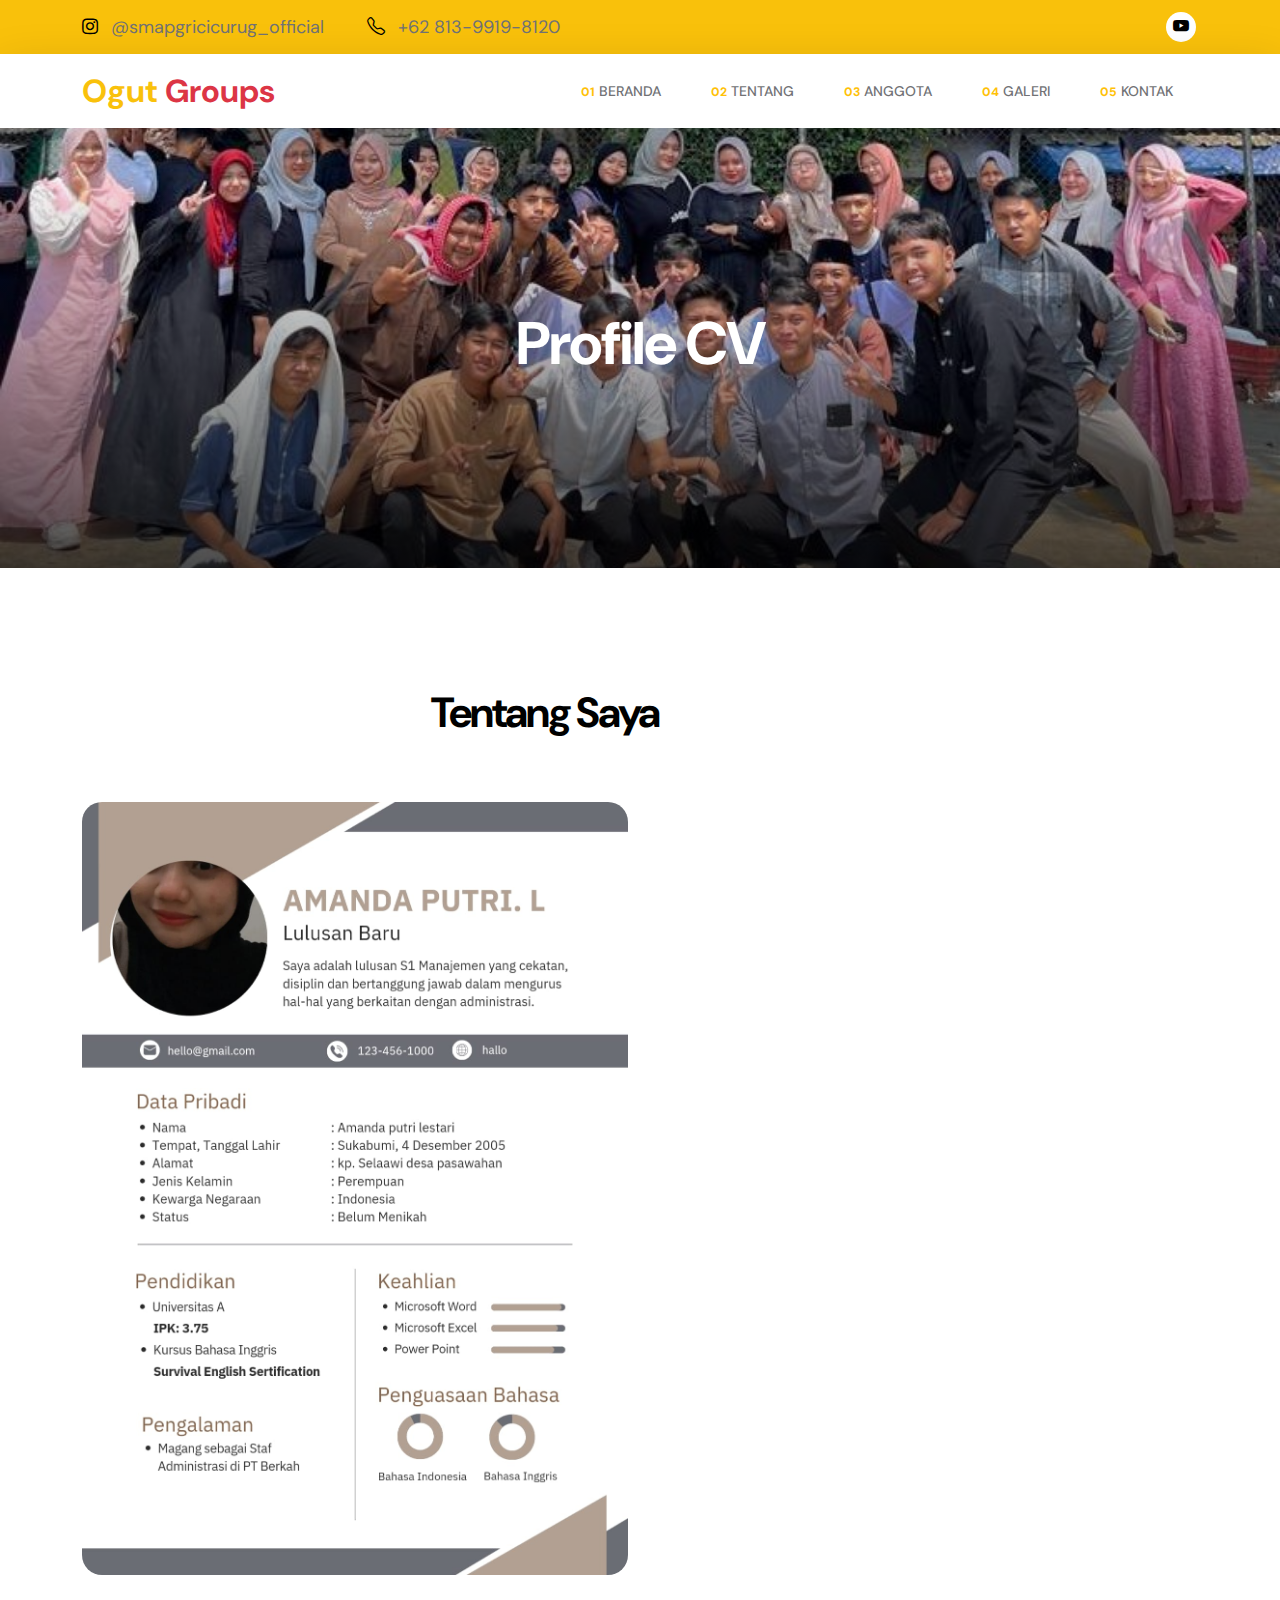
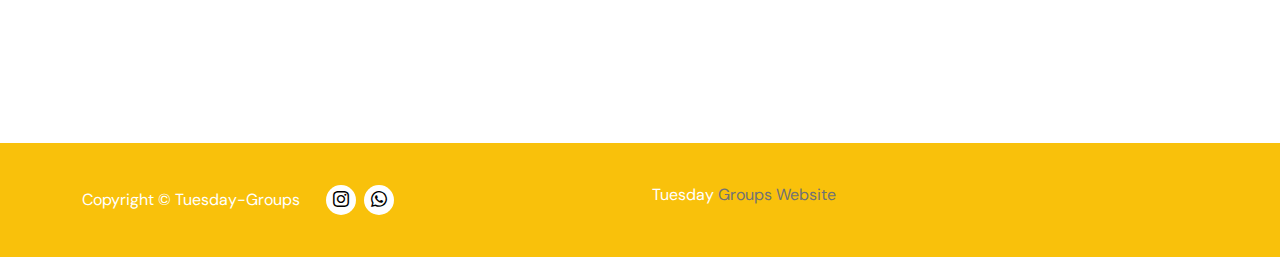
==== amanda.html @ cb502d22 "Tugas Sekolah" ====
<!doctype html>
<html lang="en">
    <head>
        <meta charset="utf-8">
        <meta name="viewport" content="width=device-width, initial-scale=1">

        <meta name="description" content="">
        <meta name="author" content="Tooplate">

        <title>Waso Project Page - Free HTML Template</title>

        <!-- CSS FILES -->
        <link rel="preconnect" href="https://fonts.googleapis.com">
        
        <link rel="preconnect" href="https://fonts.gstatic.com" crossorigin>
        
        <link href="https://fonts.googleapis.com/css2?family=DM+Sans:wght@400;500;700&display=swap" rel="stylesheet">

        <link href="css/bootstrap.min.css" rel="stylesheet">

        <link href="css/bootstrap-icons.css" rel="stylesheet">

        <link href="css/magnific-popup.css" rel="stylesheet">

        <link href="css/tooplate-waso-strategy.css" rel="stylesheet">

        <link rel="stylesheet" href="https://cdnjs.cloudflare.com/ajax/libs/font-awesome/5.15.3/css/all.min.css">
        
<!--

Tooplate 2130 Waso Strategy

https://www.tooplate.com/view/2130-waso-strategy

Free Bootstrap 5 HTML Template

-->

    </head>
    
    <body class="projects-detail-page" id="section_1">

        <header class="site-header">
            <div class="container">
                <div class="row align-items-center">

                    <div class="col-lg-3 col-md-5 col-7">
                        <p class="text-white mb-0">
                            <a href="https://www.instagram.com/smapgricicurug_official/">
                                <i class="fab fa-instagram site-header-icon me-2"></i>
                                @smapgricicurug_official
                            </a>
                        </p>
                    </div>

                    <div class="col-lg-3 col-md-5 col-7">
                        <p class="text-white mb-0">
                            <a href="http://wa.me/6281399198120">
                            <i class="bi-telephone site-header-icon me-2"></i>
                            +62 813-9919-8120 
                            </a>
                        </p>
                    </div>

                    <div class="col-lg-3 col-md-3 col-12 ms-auto">
                        <ul class="social-icon">
                            <li><a href="https://youtube.com/@smapgricicurugsukabumi6580?si=ct_vLJ131Aps_pqW" class="social-icon-link bi-youtube"></a></li>
                        </ul>
                    </div>

                </div>
            </div>
        </header>

        <nav class="navbar navbar-expand-lg bg-white shadow-lg">
            <div class="container">

                <a href="index.html" class="navbar-brand"> Ogut <span class="text-danger"> Groups </span></a>

                <button class="navbar-toggler" type="button" data-bs-toggle="collapse" data-bs-target="#navbarNav" aria-controls="navbarNav" aria-expanded="false" aria-label="Toggle navigation">
                    <span class="navbar-toggler-icon"></span>
                </button>

                <div class="collapse navbar-collapse" id="navbarNav">
                    <ul class="navbar-nav ms-auto">
                        <li class="nav-item">
                            <a class="nav-link" href="index.html#section_1"><small class="small-title"><strong class="text-warning">01</strong></small> Beranda</a>
                        </li>

                        <li class="nav-item">   
                            <a class="nav-link" href="index.html#section_2"><small class="small-title"><strong class="text-warning">02</strong></small> Tentang</a>
                        </li>

                        <li class="nav-item">
                            <a class="nav-link" href="index.html#section_3"><small class="small-title"><strong class="text-warning">03</strong></small> Anggota</a>
                        </li>

                        <li class="nav-item">
                            <a class="nav-link" href="index.html#section_4"><small class="small-title"><strong class="text-warning">04</strong></small> Galeri</a>
                        </li>

                        <li class="nav-item">
                            <a class="nav-link" href="index.html#section_5"><small class="small-title"><strong class="text-warning">05</strong></small> Kontak</a>
                        </li>
                    </ul>
                <div>
                        
            </div>
        </nav>

        <main>

            <section class="hero section-hero section-padding">
                <div class="container">
                    <div class="row">
                        <div class="col-lg-6 col-12 text-center mx-auto">
                            <div class="section-hero-text">
                                <h1 class="text-white">Profile CV</h1>
                            </div>
                        </div>
                    </div>
                </div>
            </section>
            
            <section class="projects section-padding">
                <div class="container">
                    <div class="row">
                        <div class="col-lg-10 col-12 mb-5 text-center">
                            <h2 class="mb-3">Tentang Saya</h2>
                        </div>
                        <div class="col-lg-6 col-12 mb-5">
                            <img src="images/cv/amanda.jpg" class="img-fluid projects-image float-left" alt="">
                        </div>
                    </div>
                </div>
            </section>
            
                        
        </main>

        <footer class="site-footer">
            <div class="container">
                <div class="row">
                        
                    <div class="col-lg-6 col-12">
                        <div class="site-footer-wrap d-flex align-items-center">
                            <p class="copyright-text mb-0 me-4">Copyright © Tuesday-Groups</p>

                            <ul class="social-icon">
                                <li><a href="https://www.instagram.com/amndaptrrl/" class="social-icon-link bi-instagram"></a></li>
                                <li><a href="http://wa.me/6281399198120" class="social-icon-link bi-whatsapp"></a></li>
                            </ul>
                            
                        </div>
                    </div>
                    
                    <div class="col-lg-6 col-12">
                    	<p class="copyright-text mb-0 me-4"> Tuesday <a href="https://www.tooplate.com/" target="_blank"> Groups Website</a></p>
                    </div>
                    
                </div>
            </div>
        </footer>

        <!-- JAVASCRIPT FILES -->
        <script src="js/jquery.min.js"></script>
        <script src="js/bootstrap.min.js"></script>
        <script src="js/jquery.sticky.js"></script>
        <script src="js/jquery.magnific-popup.min.js"></script>
        <script src="js/magnific-popup-options.js"></script>
        <script src="js/click-scroll.js"></script>
        <script src="js/custom.js"></script>

    </body>
</html>
---- css/tooplate-waso-strategy.css ----
/*

Tooplate 2130 Waso Strategy

https://www.tooplate.com/view/2130-waso-strategy

Free Bootstrap 5 HTML Template

*/


/*---------------------------------------
  CUSTOM PROPERTIES ( VARIABLES )             
-----------------------------------------*/
:root {
  --white-color:                  #ffffff;
  --primary-color:                #f9c10b;
  --secondary-color:              #dc3545;
  --section-bg-color:             #f5f5f5;
  --dark-color:                   #000000;
  --p-color:                      #717275;

  --body-font-family:             'DM Sans', sans-serif;

  --h1-font-size:                 60px;
  --h2-font-size:                 42px;
  --h3-font-size:                 36px;
  --h4-font-size:                 32px;
  --h5-font-size:                 24px;
  --h6-font-size:                 22px;
  --p-font-size:                  18px;
  --menu-font-size:               14px;
  --copyright-text-font-size:     16px;

  --font-weight-normal:           400;
  --font-weight-medium:           500;
  --font-weight-bold:             700;
}

body {
    background: var(--white-color);
    font-family: var(--body-font-family); 
}


/*---------------------------------------
  TYPOGRAPHY               
-----------------------------------------*/

h2,
h3,
h4,
h5,
h6 {
  color: var(--dark-color);
}

h1,
h2,
h3,
h4,
h5,
h6 {
  font-weight: var(--font-weight-bold);
  letter-spacing: -1px;
}

h1 {
  font-size: var(--h1-font-size);
  letter-spacing: -2px;
}

h2 {
  font-size: var(--h2-font-size);
  letter-spacing: -2px;
}

h3 {
  font-size: var(--h3-font-size);
  line-height: inherit;
}

h4 {
  font-size: var(--h4-font-size);
  line-height: inherit;
}

h5 {
  font-size: var(--h5-font-size);
  line-height: normal;
}

h6 {
  font-size: var(--h6-font-size);
}

p {
  color: var(--p-color);
  font-size: var(--p-font-size);
  font-weight: var(--font-weight-normal);
}

ul li {
  color: var(--p-color);
  font-size: var(--p-font-size);
  font-weight: var(--font-weight-normal);
}

a, 
button {
  touch-action: manipulation;
  transition: all 0.3s;
}

a {
  color: var(--p-color);
  text-decoration: none;
}

a:hover {
  color: var(--primary-color);
}

::selection {
  background: var(--primary-color);
  color: var(--white-color);
}

::-moz-selection {
  background: var(--primary-color);
  color: var(--white-color);
}

.section-hero ::selection,
.bg-warning ::selection {
  background: #f9d55c;
}

.section-padding {
  padding-top: 120px;
  padding-bottom: 120px;
}

.custom-border-radius {
  border-radius: 20px;
}

b,
strong {
  font-weight: var(--font-weight-bold);
}

.small-title {
  text-transform: uppercase;
}


/*---------------------------------------
  CUSTOM ICON               
-----------------------------------------*/
.custom-icon {
  display: inline-block;
  height: 45px;
  width: 45px;
  line-height: 45px;
  border: 3px solid var(--white-color);
  text-align: center;
  border-radius: 50%;
  font-size: 20px;
  position: relative;
}

.custom-icon::before,
.custom-icon::after {
  box-sizing: inherit;
  content: "";
  position: absolute;
  width: 100%;
  height: 100%;
  left: 0;
  top: 0;
  border-radius: 50%;
}

.custom-icon::before {
  border: 3px solid transparent;
}

.custom-icon::after {
  border: 0 solid transparent;
}

.custom-icon:hover {
  border-color: transparent;
}

.custom-icon:hover::before {
  border-top-color: var(--primary-color);
  border-right-color: var(--primary-color);
  border-bottom-color: var(--primary-color);
  transition: border-top-color .15s linear,border-right-color .15s linear .1s,border-bottom-color .15s linear .2s;
}

.custom-icon:hover::after {
  border-top: 3px solid var(--primary-color);
  border-left-width: 3px;
  border-right-width: 3px;
  transform: rotate(270deg);
  transition: transform .4s linear 0s,border-left-width 0s linear .35s;
}

.play-icon::before {
  position: relative;
  left: 1px;
}


/*---------------------------------------
  CUSTOM BUTTON               
-----------------------------------------*/
.custom-btn {
  background: var(--secondary-color);
  border-radius: 100px;
  color: var(--white-color);
  font-size: var(--copyright-text-font-size);
  font-weight: var(--font-weight-bold);
  padding: 12px 24px;
}

.custom-btn:hover {
  background: var(--primary-color);
  color: var(--white-color);
}

.custom-bg-primary {
  background: var(--primary-color);
}

.custom-bg-primary:hover {
  background: var(--white-color);
  color: var(--dark-color);
}


/*---------------------------------------
  NAVIGATION              
-----------------------------------------*/
.navbar {
  z-index: 9;
  right: 0;
  left: 0;
}

.navbar-brand {
  font-size: 32px;
  font-weight: var(--font-weight-bold);
  color: var(--primary-color);
}

.navbar-expand-lg .navbar-nav .nav-link {
  padding-right: 25px;
  padding-left: 25px;
}

.navbar-nav .nav-link {
  color: var(--p-color);
  font-size: var(--menu-font-size);
  font-weight: var(--font-weight-medium);
  text-transform: uppercase;
  padding-top: 15px;
  padding-bottom: 15px;
}

.navbar-nav .nav-link.active, 
.navbar-nav .nav-link:hover,
.projects-detail-page .navbar-nav .nav-link.active:hover {
  color: var(--secondary-color);
}

.projects-detail-page .navbar-nav .nav-link.active {
  color: var(--p-color);
}

.navbar-toggler {
  border: 0;
  padding: 0;
  cursor: pointer;
  margin: 0;
  width: 30px;
  height: 35px;
  outline: none;
}

.navbar-toggler:focus {
  outline: none;
  box-shadow: none;
}

.navbar-toggler[aria-expanded="true"] .navbar-toggler-icon {
  background: transparent;
}

.navbar-toggler[aria-expanded="true"] .navbar-toggler-icon:before,
.navbar-toggler[aria-expanded="true"] .navbar-toggler-icon:after {
  transition: top 300ms 50ms ease, -webkit-transform 300ms 350ms ease;
  transition: top 300ms 50ms ease, transform 300ms 350ms ease;
  transition: top 300ms 50ms ease, transform 300ms 350ms ease, -webkit-transform 300ms 350ms ease;
  top: 0;
}

.navbar-toggler[aria-expanded="true"] .navbar-toggler-icon:before {
  transform: rotate(45deg);
}

.navbar-toggler[aria-expanded="true"] .navbar-toggler-icon:after {
  transform: rotate(-45deg);
}

.navbar-toggler .navbar-toggler-icon {
  background: var(--dark-color);
  transition: background 10ms 300ms ease;
  display: block;
  width: 30px;
  height: 2px;
  position: relative;
}

.navbar-toggler .navbar-toggler-icon:before,
.navbar-toggler .navbar-toggler-icon:after {
  transition: top 300ms 350ms ease, -webkit-transform 300ms 50ms ease;
  transition: top 300ms 350ms ease, transform 300ms 50ms ease;
  transition: top 300ms 350ms ease, transform 300ms 50ms ease, -webkit-transform 300ms 50ms ease;
  position: absolute;
  right: 0;
  left: 0;
  background: var(--dark-color);
  width: 30px;
  height: 2px;
  content: '';
}

.navbar-toggler .navbar-toggler-icon::before {
  top: -8px;
}

.navbar-toggler .navbar-toggler-icon::after {
  top: 8px;
}

.breadcrumb-item.active {
  color: var(--primary-color);
}


/*---------------------------------------
  SITE HEADER              
-----------------------------------------*/
.site-header {
  background: var(--primary-color);
  padding-top: 10px;
  padding-bottom: 10px;
}

.site-header-icon {
  color: var(--dark-color);
}

.site-header .social-icon {
  text-align: right;
}


/*---------------------------------------
  HERO              
-----------------------------------------*/
.hero {
  position: relative;
  height: calc(100vh - 133px);
}

.section-hero {
  background-image: url('../images/cv/cv2.jpg');
  background-repeat: no-repeat;
  background-position: center;
  background-size: cover;
  position: relative;
  height: auto;
  padding-top: 180px;
  padding-bottom: 180px;
}

.section-hero::before {
  content: "";
  background: linear-gradient(to top, var(--dark-color), transparent 90%);
  position: absolute;
  top: 0;
  right: 0;
  left: 0;
  width: 100%;
  height: 100%;
  pointer-events: none;
  opacity: 0.7;
}

.section-hero-text {
  position: relative;
}

.carousel {
  padding-right: 0;
  padding-left: 0;
}

.hero-carousel,
.carousel-inner,
.carousel-item {
  height: 100%;
}

.carousel-image-wrap::before {
  content: "";
  background: linear-gradient(to top, var(--dark-color), transparent 90%);
  position: absolute;
  z-index: 2;
  top: 0;
  right: 0;
  left: 0;
  width: 100%;
  height: 100%;
  pointer-events: none;
  opacity: 0.7;
}

.carousel-caption {
  z-index: 9;
  top: 32%;
  bottom: 0;
  left: 0;
  text-align: left;
  width: 50%;
  margin-right: 12px;
  margin-left: 12px;
}

.carousel-image-wrap {
  position: absolute;
  top: 0;
  right: 0;
  bottom: 0;
  width: 100%;
  height: 100%;
  margin-left: auto;
}

.carousel-image {
  width: 100%;
  height: 100%;
  object-fit: cover;
}

.carousel-control-next, 
.carousel-control-prev {
  top: auto;
  bottom: 50px;
  opacity: 1;
}

.carousel-control-prev {
  left: auto;
  right: 70px;
}

.carousel-control-next-icon, 
.carousel-control-prev-icon {
  width: 70px;
  height: 70px;
}


/*---------------------------------------
  ABOUT              
-----------------------------------------*/
.about-image-wrap {
  border-radius: 20px;
  position: relative;
  overflow: hidden;
}

.about-image-info {
  background: linear-gradient(to top, var(--dark-color), transparent 90%);
  position: absolute;
  bottom: 0;
  right: 0;
  left: 0;
  padding: 40px;
}

.about-image {
  border-radius: 20px;
  width: 100%;
  height: 100%;
  object-fit: cover;
}

.about-thumb {
  background: var(--primary-color);
  border-radius: 20px;
  margin-bottom: 24px;
  padding: 40px;
}


/*---------------------------------------
  SERVICES              
-----------------------------------------*/
.services {
  background: var(--section-bg-color);
}

.nav-tabs {
  border-bottom: 0;
}

.nav-tabs .nav-link,
.nav-tabs .nav-link span {
  color: var(--p-color);
  display: block;
  text-align: left;
}

.nav-tabs .nav-link {
  border-radius: 0;
  border: 0;
  border-left: 7px solid var(--p-color);
  margin-right: 30px;
  margin-left: 30px;
  margin-bottom: 30px;
  padding: 30px;
  transition: all 0.3s ease-in-out;
}

.nav-tabs .nav-item.show .nav-link, 
.nav-tabs .nav-link.active,
.nav-tabs .nav-link:focus, 
.nav-tabs .nav-link:hover {
  border-left-color: var(--secondary-color);
  background: var(--white-color);
  box-shadow: 0 1rem 3rem rgba(0,0,0,.175);
}

.nav-tabs .nav-link.active h3,
.nav-tabs .nav-link:focus h3, 
.nav-tabs .nav-link:hover h3 {
  color: var(--primary-color);
}


/*---------------------------------------
  PROJECTS              
-----------------------------------------*/
.projects-thumb {
  border-radius: 20px;
  position: relative;
  overflow: hidden;
  margin-bottom: 24px;
  transition: all 0.3s;
  cursor: pointer;
}

.projects-thumb-large {
  min-height: 356px;
}

.projects-thumb:hover {
  background: var(--white-color);
  box-shadow: 0 1rem 3rem rgba(0,0,0,.175);
}

.projects-thumb:hover .projects-image {
  transform: scale(1.2);
}

.projects-thumb:hover .projects-title-wrap {
  padding-bottom: 30px;
}

.projects-thumb:hover .custom-btn,
.projects-btn-wrap .custom-btn:hover {
  background: var(--primary-color);
}

.projects-title-wrap {
  background: linear-gradient(to top, var(--dark-color), transparent 90%);
  position: absolute;
  bottom: 0;
  right: 0;
  left: 0;
  padding: 25px 25px 10px 25px;
  transition: all 0.2s;
}

.projects-small-title {
  color: var(--primary-color);
  text-transform: uppercase;
}

.projects-title {
  color: var(--white-color);
}

.projects-image {
  border-radius: 20px;
  width: 100%;
  height: auto;
  transition: all 0.3s;
}

.projects-thumb-large .projects-image {
  object-fit: cover;
  height: 100%;
}

.projects-btn-wrap {
  position: absolute;
  bottom: 25px;
  right: 25px;
}

.projects-btn-wrap .custom-btn {
  font-size: 30px;
  padding: 7.5px 15px;
}


/*---------------------------------------
  CONTACT INFO               
-----------------------------------------*/
.contact-thumb {
  position: relative;
  bottom: 140px;
  margin-bottom: -140px;
}

.contact-info {
  border-radius: 20px;
  padding: 40px;
}

.google-map {
  border-radius: 20px;
}

.contact-icon {
  color: var(--primary-color);
  font-size: var(--h4-font-size);
}


/*---------------------------------------
  CONTACT              
-----------------------------------------*/
.contact-container-wrap {
  background-color: var(--primary-color);
  padding-bottom: 120px;
}

.contact-form {
  margin-top: 30px;
  margin-right: 30px;
}


/*---------------------------------------
  CUSTOM FORM               
-----------------------------------------*/
.custom-form .form-control {
  background: transparent;
  box-shadow: none;
  border-radius: 0;
  border: 0;
  border-bottom: 3px solid var(--section-bg-color);
  margin-bottom: 24px;
  padding-top: 13px;
  padding-bottom: 13px;
  transition: all 0.3s;
  outline: none;
}

.custom-form .form-control:hover,
.custom-form .form-control:focus {
  background: var(--white-color);
}

.custom-form button[type="submit"] {
  background: var(--secondary-color);
  border-radius: 100px;
  border: 0;
  color: var(--white-color);
  font-weight: var(--font-weight-bold);
  transition: all 0.3s;
  margin-bottom: 0;
}

.custom-form button[type="submit"]:hover,
.custom-form button[type="submit"]:focus {
  background: var(--white-color);
  color: var(--dark-color);
}


/*---------------------------------------
  SITE FOOTER              
-----------------------------------------*/
.site-footer {
  background: var(--primary-color);
  padding-top: 40px;
  padding-bottom: 40px;
}

.site-footer .copyright-text {
  color: var(--white-color);
  font-size: var(--copyright-text-font-size);
}


/*---------------------------------------
  SOCIAL ICON               
-----------------------------------------*/
.social-icon {
  margin: 0;
  padding: 0;
}

.social-icon li {
  list-style: none;
  display: inline-block;
  vertical-align: top;
}

.social-icon-link {
  background: var(--white-color);
  border-radius: 20px;
  font-size: var(--copyright-text-font-size);
  color: var(--dark-color);
  display: inline-block;
  vertical-align: top;
  margin: 2px;
  width: 30px;
  height: 30px;
  line-height: 30px;
  text-align: center;
}

.social-icon-link:hover {
  color: var(--primary-color);
}


/*---------------------------------------
  RESPONSIVE STYLES               
-----------------------------------------*/
@media screen and (min-width: 1600px) {
  .projects-thumb-large {
    min-height: 416px;
  }
}

@media screen and (max-width: 1280px) {
  .contact svg {
    bottom: 0;
    margin-bottom: 0;
  }
}

@media screen and (max-width: 991px) {
  h1 {
    font-size: 48px;
  }

  h2 {
    font-size: 36px;
  }

  h3 {
    font-size: 32px;
  }

  h4 {
    font-size: 28px;
  }

  h5 {
    font-size: 20px;
  }

  h6 {
    font-size: 18px;
  }

  .section-padding {
    padding-top: 80px;
    padding-bottom: 80px;
  }

  .custom-btn {
    font-size: var(--copyright-text-font-size);
    padding: 8px 16px;
  }

  .navbar-expand-lg .navbar-nav .nav-link {
    padding-left: 0;
  }

  .navbar-nav .nav-link {
    padding-top: 10px;
    padding-bottom: 10px;
  }

  .site-header .social-icon {
    text-align: left;
    margin-top: 10px;
  }

  .carousel-caption {
    width: 100%;
  }

  .about-thumb {
    padding: 30px;
  }

  .about-image {
    height: auto;
    margin-bottom: 24px;
  }

  .contact-container-wrap {
    padding-bottom: 50px;
  }

  .contact-form {
    margin-right: 0;
    margin-top: 80px;
    margin-bottom: 50px;
  }

  .contact-thumb {
    bottom: 0;
    margin-bottom: 0;
  }

  .site-footer {
    text-align: center;
  }
}

@media screen and (max-width: 480px) {
  h1 {
    font-size: 38px;
  }

  h2 {
    font-size: 32px;
  }

  h3 {
    font-size: 28px;
  }

  h4 {
    font-size: 24px;
  }

  h5 {
    font-size: 20px;
  }

  .contact-icon {
    font-size: 24px;
  }

  .site-header p {
    font-size: 14px;
  }

  .carousel-control-next, 
  .carousel-control-prev {
    bottom: 20px;
  }

  .nav-tabs .nav-link {
    margin-right: 0;
    margin-left: 0;
    padding: 15px;
  }

  .contact-info {
    padding: 30px 25px;
  }

  .site-footer-wrap {
    flex-direction: column;
  }

  .copyright-text {
    padding-bottom: 10px;
  }
}
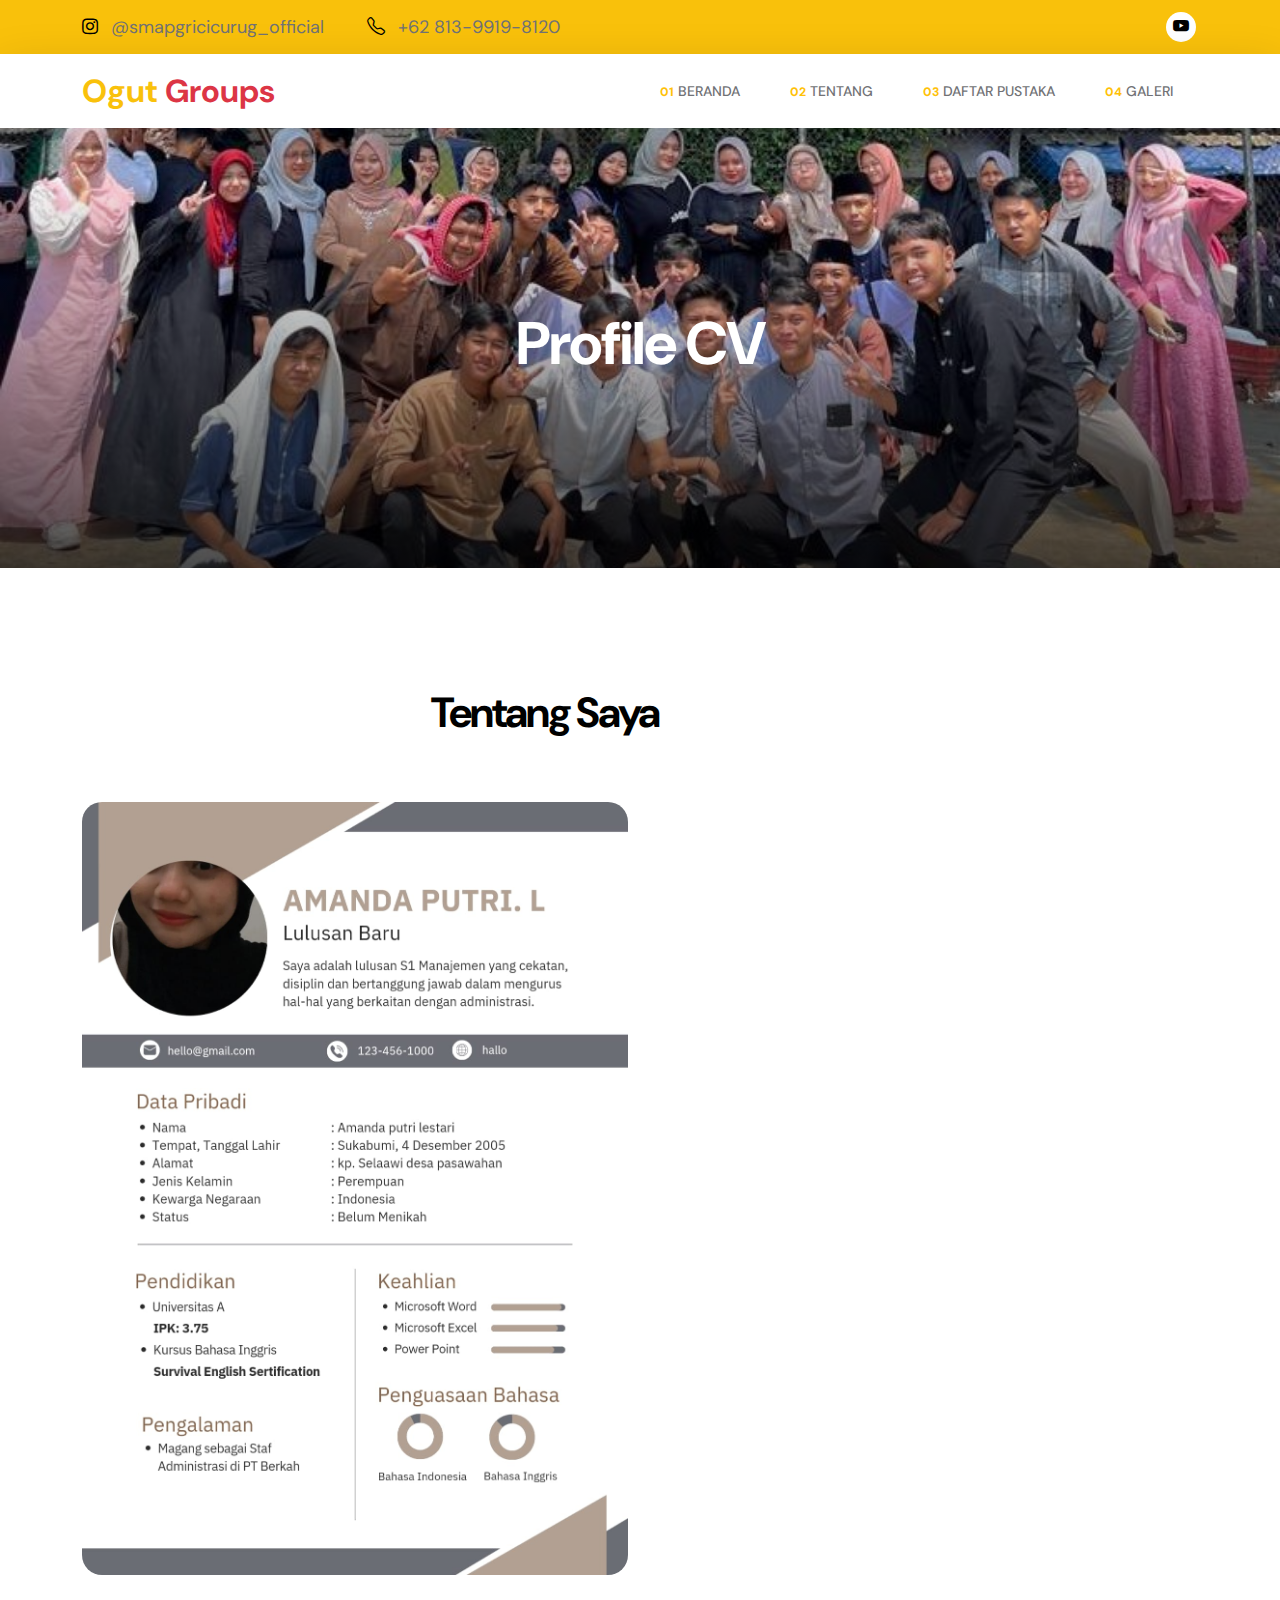
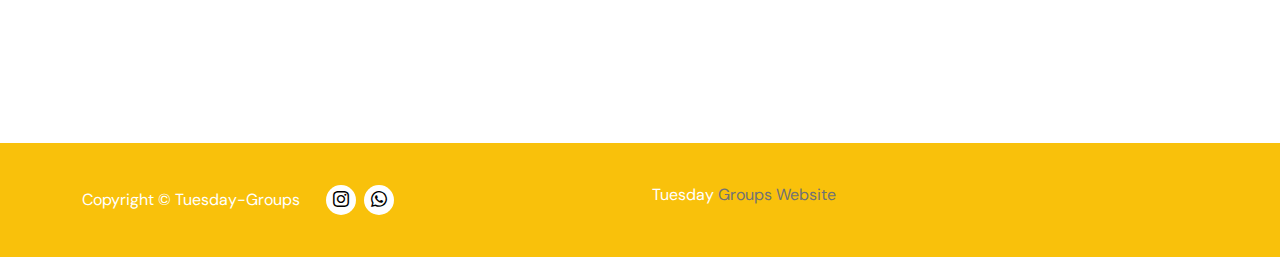
==== commit b83ce9fe: "change" ====
--- a/amanda.html
+++ b/amanda.html
@@ -7,7 +7,7 @@
         <meta name="description" content="">
         <meta name="author" content="Tooplate">
 
-        <title>Waso Project Page - Free HTML Template</title>
+        <title>Tuesday-Groups</title>
 
         <!-- CSS FILES -->
         <link rel="preconnect" href="https://fonts.googleapis.com">
@@ -92,15 +92,11 @@
                         </li>
 
                         <li class="nav-item">
-                            <a class="nav-link" href="index.html#section_3"><small class="small-title"><strong class="text-warning">03</strong></small> Anggota</a>
+                            <a class="nav-link" href="index.html#section_3"><small class="small-title"><strong class="text-warning">03</strong></small> Daftar Pustaka</a>
                         </li>
 
                         <li class="nav-item">
                             <a class="nav-link" href="index.html#section_4"><small class="small-title"><strong class="text-warning">04</strong></small> Galeri</a>
-                        </li>
-
-                        <li class="nav-item">
-                            <a class="nav-link" href="index.html#section_5"><small class="small-title"><strong class="text-warning">05</strong></small> Kontak</a>
                         </li>
                     </ul>
                 <div>
